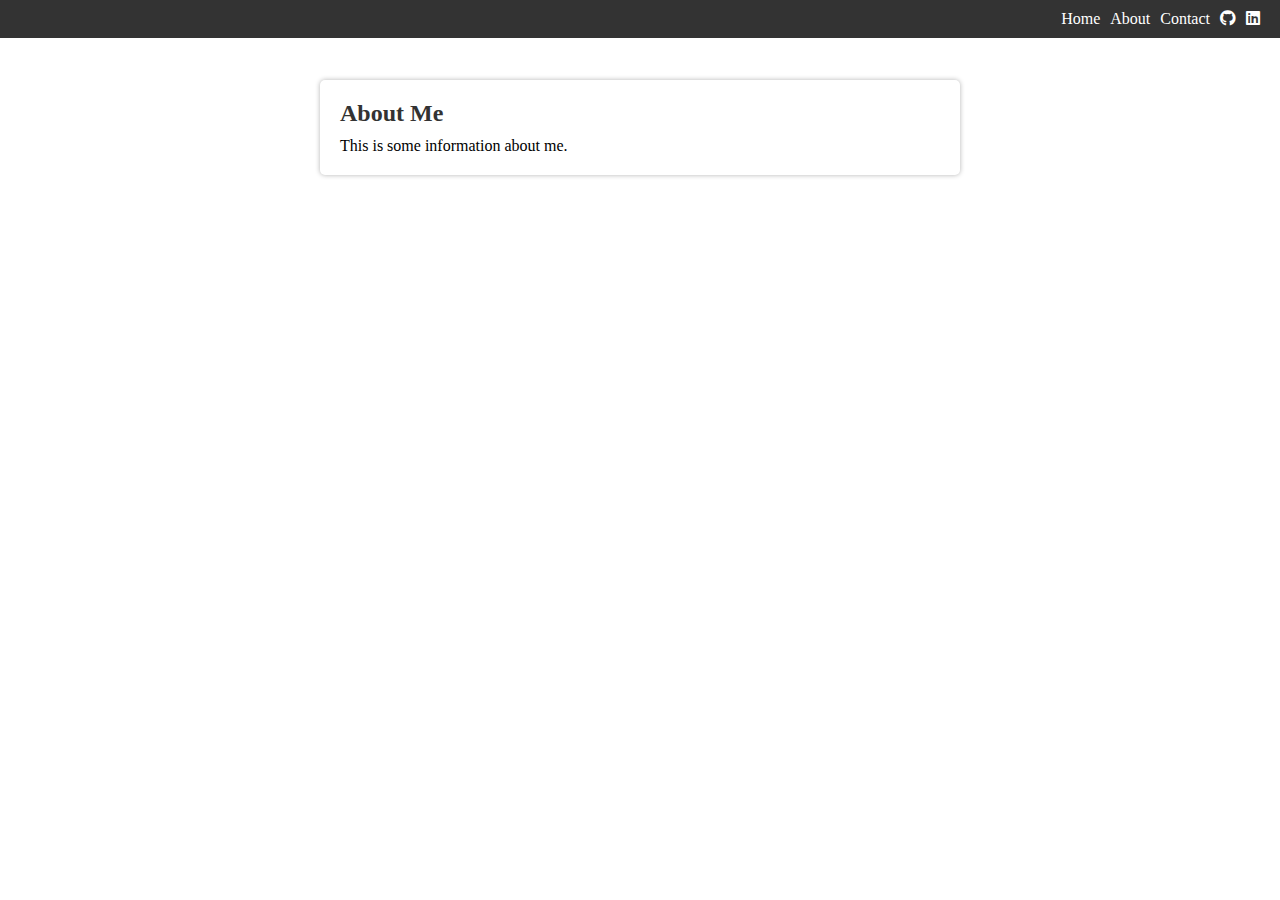
==== about.html @ 73ed1227 "Created different page for about information ( Second Shift )" ====
<!DOCTYPE html>
<html>
<head>
  <title>About Me</title>
  <link rel="stylesheet" type="text/css" href="styles.css">
  <link rel="stylesheet" href="https://cdnjs.cloudflare.com/ajax/libs/font-awesome/5.15.3/css/all.min.css">

</head>
<body>
 
  
  <nav class="fixed-nav">
    <ul>
      <li><a href="index.html">Home</a></li>
      <li><a href="about.html">About</a></li>
      <li><a href="contact.html">Contact</a></li>
      <li class="social-media"><a href="#"><i class="fab fa-github"></i></a></li>
      <li class="social-media"><a href="#"><i class="fab fa-linkedin"></i></a></li>
    </ul>
  </nav>
  
  <main class="main-content">
    <section class="section">
      <h2>About Me</h2>
      <p>This is some information about me.</p>
    </section>
  </main>
  
</body>
</html>
---- styles.css ----
/* Reset some default styles */
body, h1, h2, p, ul {
  margin: 0;
  padding: 0;
}

body {
  background-image: url('bg.JPG');
  background-repeat: no-repeat;
  background-size: cover;
}

/* Base styles */
.header {
  background-color: #333;
  color: #fff;
  padding: 20px;
}

.fixed-nav {
  position: fixed;
  top: 0;
  right: 0;
  left: 0;
  background-color: #333;
  color: #fff;
  padding: 10px;
}

.fixed-nav ul {
  list-style-type: none;
  display: flex;
  justify-content: flex-end;
}

.fixed-nav ul li {
  margin-right: 10px;
}

.fixed-nav ul li a {
  color: #fff;
  text-decoration: none;
}

.main-content {
  margin-top: 60px;
  padding: 20px;
  display: flex;
  flex-direction: column;
  align-items: center;
}

.section {
  margin-bottom: 30px;
  width: 100%;
  max-width: 600px;
  background-color: #fff;
  padding: 20px;
  border-radius: 5px;
  box-shadow: 0 0 5px rgba(0, 0, 0, 0.3);
}

h1, h2, h3 {
  color: #333;
  margin-bottom: 10px;
}

.btn {
  display: inline-block;
  padding: 10px 20px;
  background-color: #333;
  color: #fff;
  text-decoration: none;
  border-radius: 5px;
  margin-top: 10px;
}

.card {
  background-color: #f9f9f9;
  padding: 10px;
  margin-bottom: 10px;
  border-radius: 5px;
}

.card h3 {
  color: #333;
  margin-bottom: 5px;
}

.card p {
  color: #666;
  margin-bottom: 10px;
}

/* Responsive design */
@media screen and (max-width: 600px) {
  .header {
    padding: 10px;
  }

  .fixed-nav {
    padding: 5px;
  }

  .main-content {
    margin-top: 100px;
  }

  .section {
    padding: 10px;
  }
}
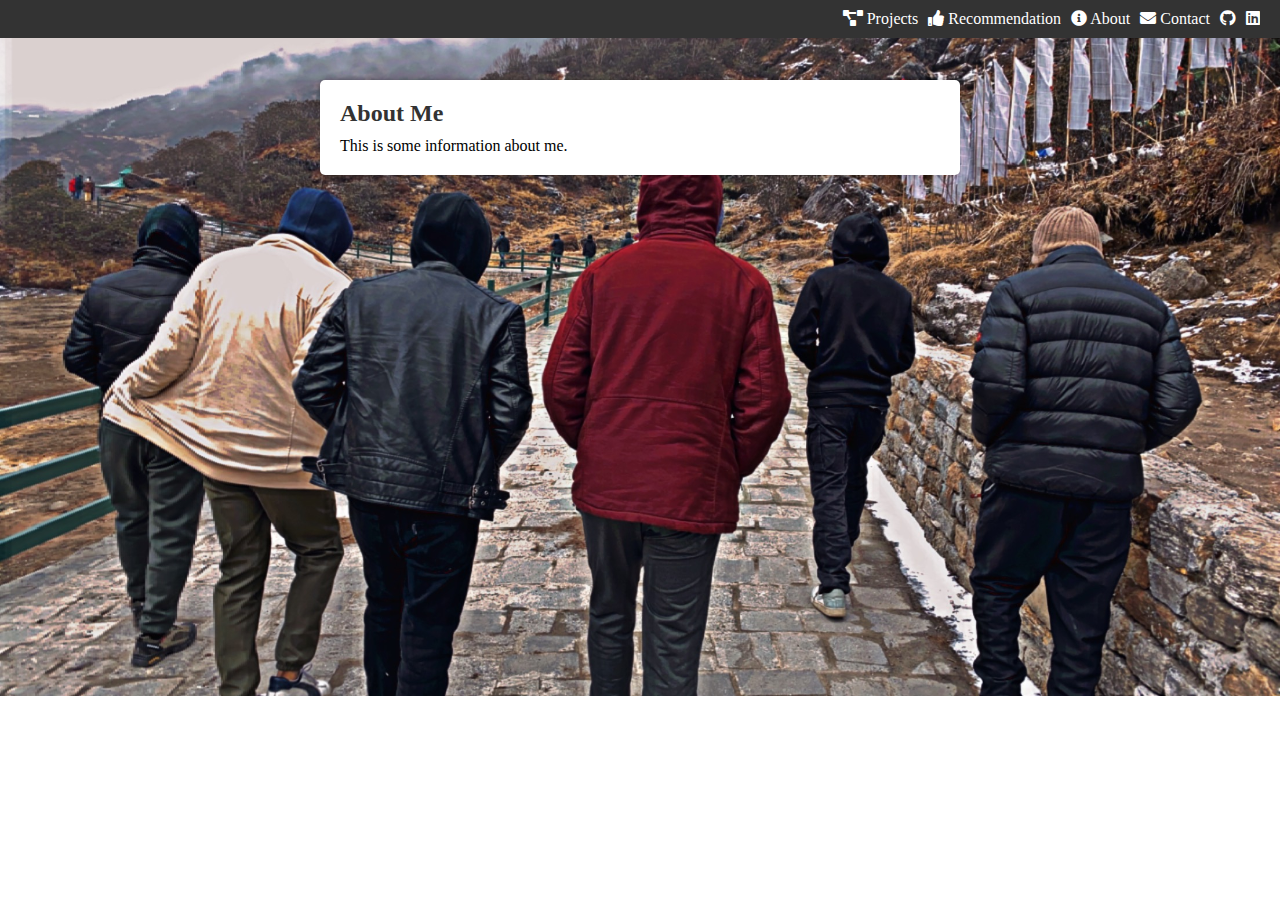
==== commit b6bdd741: "Third Shift" ====
--- a/about.html
+++ b/about.html
@@ -11,11 +11,12 @@
   
   <nav class="fixed-nav">
     <ul>
-      <li><a href="index.html">Home</a></li>
-      <li><a href="about.html">About</a></li>
-      <li><a href="contact.html">Contact</a></li>
-      <li class="social-media"><a href="#"><i class="fab fa-github"></i></a></li>
-      <li class="social-media"><a href="#"><i class="fab fa-linkedin"></i></a></li>
+    <li><a href="index.html"><i class="fas fa-project-diagram"></i> Projects</a></li>
+    <li><a href="recommendation.html"><i class="fas fa-thumbs-up"></i> Recommendation</a></li>    
+    <li><a href="about.html"><i class="fas fa-info-circle"></i> About</a></li>
+    <li><a href="contact.html"><i class="fas fa-envelope"></i> Contact</a></li>
+    <li class="social-media"><a href="https://github.com/bijayworks"><i class="fab fa-github"></i></a></li>
+    <li class="social-media"><a href="#"><i class="fab fa-linkedin"></i></a></li>
     </ul>
   </nav>
   
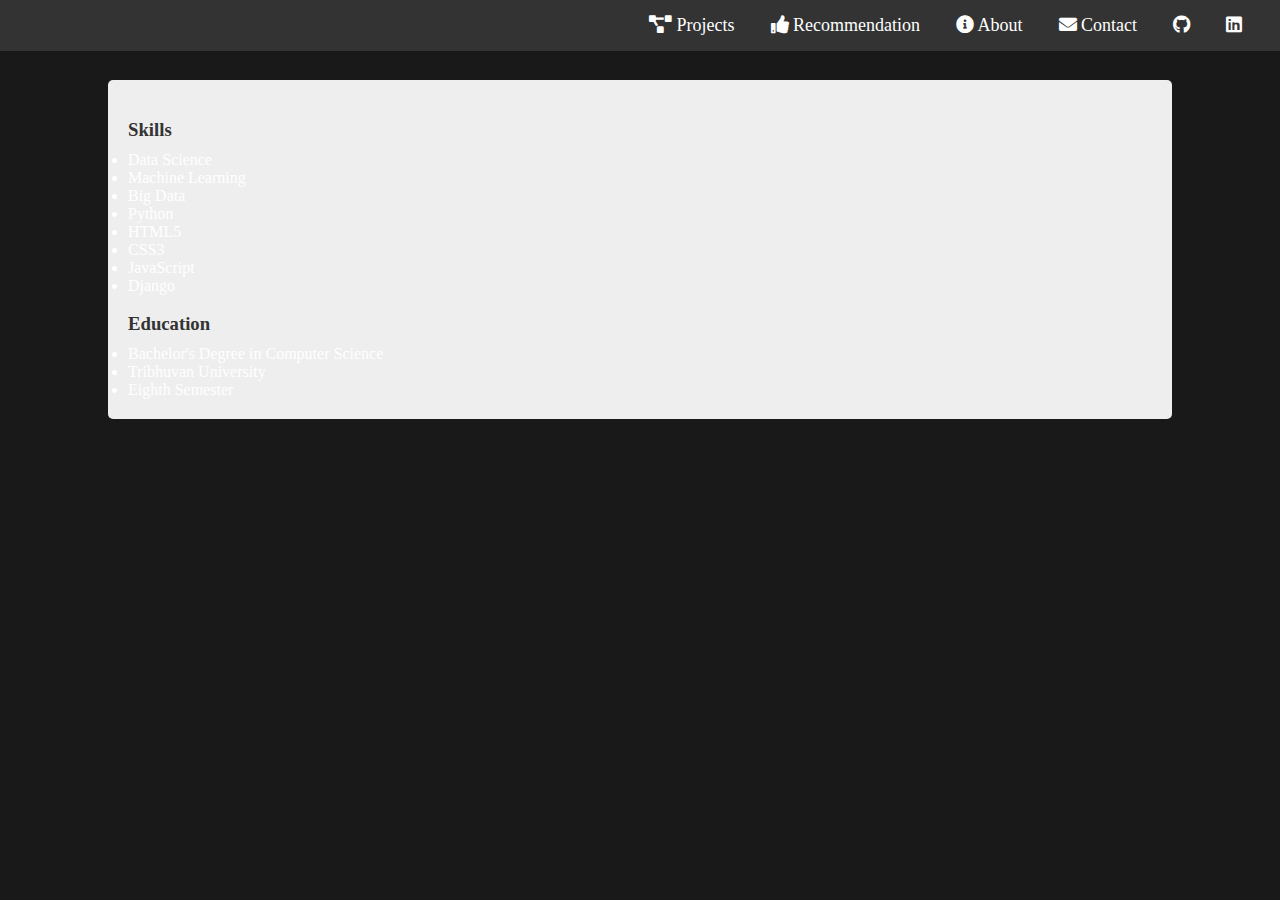
==== commit 2d27e472: "Added Skills and education (4)" ====
--- a/about.html
+++ b/about.html
@@ -4,28 +4,42 @@
   <title>About Me</title>
   <link rel="stylesheet" type="text/css" href="styles.css">
   <link rel="stylesheet" href="https://cdnjs.cloudflare.com/ajax/libs/font-awesome/5.15.3/css/all.min.css">
-
 </head>
 <body>
- 
-  
   <nav class="fixed-nav">
     <ul>
-    <li><a href="index.html"><i class="fas fa-project-diagram"></i> Projects</a></li>
-    <li><a href="recommendation.html"><i class="fas fa-thumbs-up"></i> Recommendation</a></li>    
-    <li><a href="about.html"><i class="fas fa-info-circle"></i> About</a></li>
-    <li><a href="contact.html"><i class="fas fa-envelope"></i> Contact</a></li>
-    <li class="social-media"><a href="https://github.com/bijayworks"><i class="fab fa-github"></i></a></li>
-    <li class="social-media"><a href="#"><i class="fab fa-linkedin"></i></a></li>
+      <li><a href="index.html"><i class="fas fa-project-diagram"></i> Projects</a></li>
+      <li><a href="recommendation.html"><i class="fas fa-thumbs-up"></i> Recommendation</a></li>    
+      <li><a href="about.html"><i class="fas fa-info-circle"></i> About</a></li>
+      <li><a href="contact.html"><i class="fas fa-envelope"></i> Contact</a></li>
+      <li class="social-media"><a href="https://github.com/bijayworks"><i class="fab fa-github"></i></a></li>
+      <li class="social-media"><a href="#"><i class="fab fa-linkedin"></i></a></li>
     </ul>
   </nav>
   
   <main class="main-content">
-    <section class="section">
-      <h2>About Me</h2>
-      <p>This is some information about me.</p>
+    <section class="section black-text" >
+      
+      <h3>Skills</h3>
+      <ul>
+        <li>Data Science</li>
+        <li>Machine Learning</li>
+        <li>Big Data</li>
+        <li>Python</li>
+        <li>HTML5</li>
+        <li>CSS3</li>
+        <li>JavaScript</li>
+        <li>Django</li>
+      </ul>
+      
+      <h3>Education</h3>
+      <ul>
+        <li>Bachelor's Degree in Computer Science</li>
+        <li>Tribhuvan University</li>
+        <li>Eighth Semester</li>
+      </ul>
     </section>
   </main>
   
 </body>
-</html>+</html>
--- a/styles.css
+++ b/styles.css
@@ -5,10 +5,10 @@
 }
 
 body {
-  background-image: url('bg.JPG');
-  background-repeat: no-repeat;
-  background-size: cover;
+  background-color: rgba(0, 0, 0, 0.9); /* Set the background color with lower opacity */  color: #fff; /* Set the text color to white */ /* Add this line to fix the background image */
 }
+
+
 
 /* Base styles */
 .header {
@@ -24,7 +24,7 @@
   left: 0;
   background-color: #333;
   color: #fff;
-  padding: 10px;
+  padding: 15px;
 }
 
 .fixed-nav ul {
@@ -35,29 +35,36 @@
 
 .fixed-nav ul li {
   margin-right: 10px;
+  padding: 0 5px; /* Adds horizontal padding */
 }
 
 .fixed-nav ul li a {
   color: #fff;
   text-decoration: none;
+  font-size: 18px; /* Increase the font size */
+  padding: 0px 8px; /* Adjust the padding */
 }
 
 .main-content {
-  margin-top: 60px;
-  padding: 20px;
-  display: flex;
-  flex-direction: column;
-  align-items: center;
-}
+    margin-top: 60px;
+    padding: 20px;
+    display: flex;
+    flex-direction: column;
+    align-items: center;
+    width: 80%; /* Increase the width of the content */
+    max-width: 1600px; /* Increase the width of the content */
+    margin-left: auto; /* Center the content horizontally */
+    margin-right: auto;
+  }
+
 
 .section {
-  margin-bottom: 30px;
+  margin-bottom: 0;
   width: 100%;
-  max-width: 600px;
-  background-color: #fff;
+  max-width: 1600px;
+  background-color: #eee;
   padding: 20px;
   border-radius: 5px;
-  box-shadow: 0 0 5px rgba(0, 0, 0, 0.3);
 }
 
 h1, h2, h3 {
@@ -75,22 +82,56 @@
   margin-top: 10px;
 }
 
-.card {
-  background-color: #f9f9f9;
-  padding: 10px;
-  margin-bottom: 10px;
-  border-radius: 5px;
+.projects-grid {
+  display: grid;
+  grid-template-columns: repeat(auto-fit, minmax(300px, 1fr));
+  grid-gap: 20px;
 }
 
-.card h3 {
-  color: #333;
-  margin-bottom: 5px;
+.card {
+  background-color: white;
+  border: 1px solid #000000;
+  border-radius: 10px; /* Increase the border radius as desired */
+  padding: 20px;
+  text-align: center;
+  display: flex;
+  flex-direction: column;
+  justify-content: space-between;
+  height: 400px; /* Increase the height of the card as desired */
 }
 
-.card p {
-  color: #666;
-  margin-bottom: 10px;
+.card a {
+  text-decoration: none; /* Remove underline from links */
+  color: inherit;
 }
+
+.card .card-title {
+  margin-top: 0;
+}
+
+.card .card-description {
+  color: black;
+  overflow: hidden;
+  text-overflow: ellipsis;
+  display: -webkit-box;
+  -webkit-line-clamp: 4; /* Show up to 4 lines of description */
+  -webkit-box-orient: vertical;
+}
+
+.card .card-image {
+  max-width: 100%;
+  height: auto;
+  margin-bottom: 10px; /* Add spacing between image and description */
+}
+
+
+
+@media screen and (max-width: 600px) {
+  .card {
+    width: 100%;
+  }
+}
+
 
 /* Responsive design */
 @media screen and (max-width: 600px) {
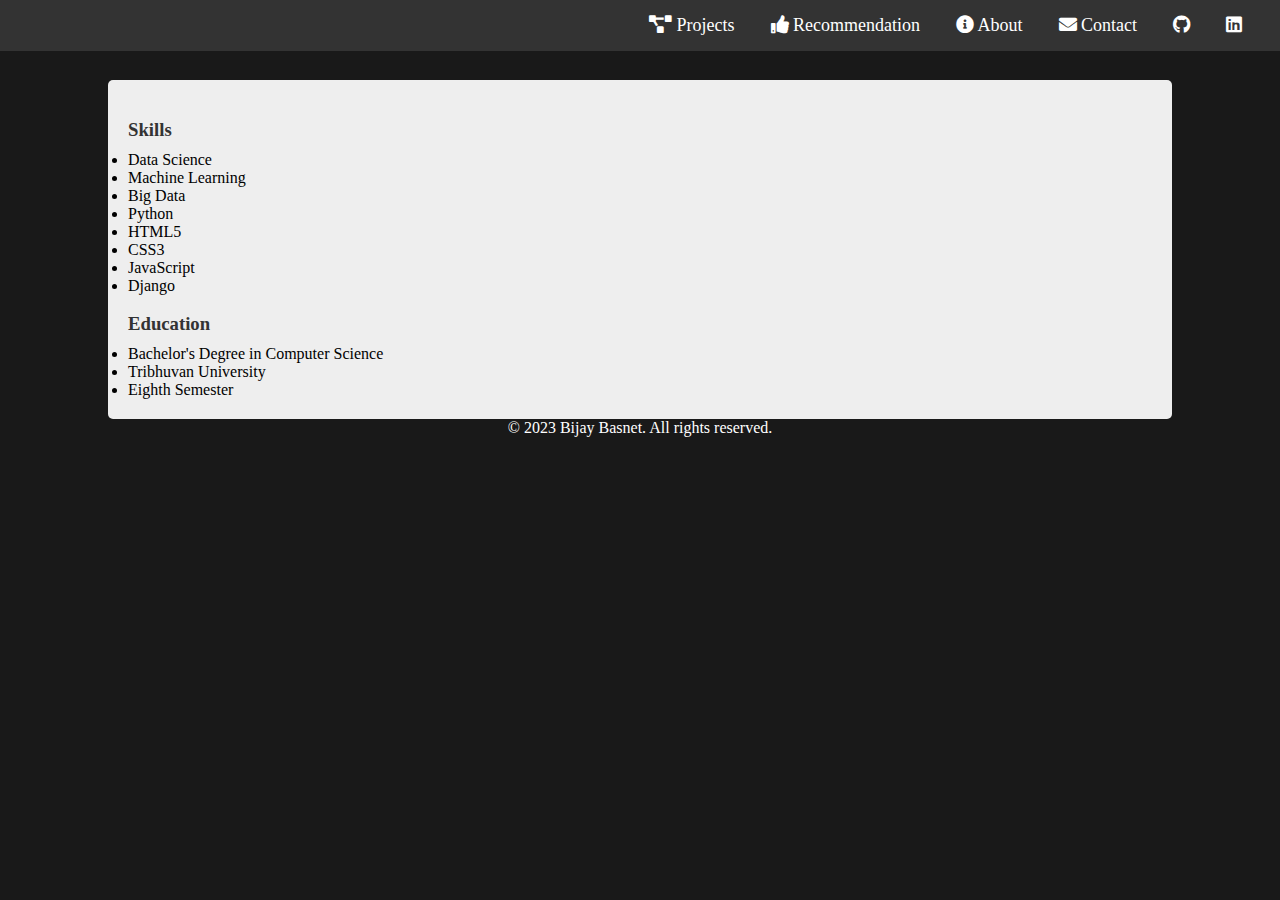
==== commit ba4bc0fa: "Footer added (5)" ====
--- a/about.html
+++ b/about.html
@@ -10,7 +10,7 @@
     <ul>
       <li><a href="index.html"><i class="fas fa-project-diagram"></i> Projects</a></li>
       <li><a href="recommendation.html"><i class="fas fa-thumbs-up"></i> Recommendation</a></li>    
-      <li><a href="about.html"><i class="fas fa-info-circle"></i> About</a></li>
+      <li><a href="about.html" class="active"><i class="fas fa-info-circle"></i> About</a></li>
       <li><a href="contact.html"><i class="fas fa-envelope"></i> Contact</a></li>
       <li class="social-media"><a href="https://github.com/bijayworks"><i class="fab fa-github"></i></a></li>
       <li class="social-media"><a href="#"><i class="fab fa-linkedin"></i></a></li>
@@ -39,6 +39,9 @@
         <li>Eighth Semester</li>
       </ul>
     </section>
+    <footer class="footer">
+      <p>&copy; 2023 Bijay Basnet. All rights reserved.</p>
+  </footer>
   </main>
   
 </body>
--- a/styles.css
+++ b/styles.css
@@ -5,9 +5,50 @@
 }
 
 body {
-  background-color: rgba(0, 0, 0, 0.9); /* Set the background color with lower opacity */  color: #fff; /* Set the text color to white */ /* Add this line to fix the background image */
+  background-color: rgba(0, 0, 0, 0.9);
+  color: #fff;
 }
 
+.black-text {
+  color: black;
+}
+
+
+.recommendation-grid {
+  display: grid;
+  grid-template-columns: repeat(auto-fit, minmax(300px, 1fr));
+  grid-gap: 20px;
+}
+
+.card {
+  background-color: white;
+  border: 1px solid #000000;
+  border-radius: 10px;
+  padding: 20px;
+  text-align: center;
+  display: flex;
+  flex-direction: column;
+  justify-content: space-between;
+}
+
+.card .card-title {
+  margin-top: 0;
+}
+
+.card .card-description {
+  color: black;
+  overflow: hidden;
+  text-overflow: ellipsis;
+  display: -webkit-box;
+  -webkit-line-clamp: 4;
+  -webkit-box-orient: vertical;
+}
+
+.card .card-image {
+  max-width: 100%;
+  height: auto;
+  margin-bottom: 10px;
+}
 
 
 /* Base styles */
@@ -35,28 +76,27 @@
 
 .fixed-nav ul li {
   margin-right: 10px;
-  padding: 0 5px; /* Adds horizontal padding */
+  padding: 0 5px;
 }
 
 .fixed-nav ul li a {
   color: #fff;
   text-decoration: none;
-  font-size: 18px; /* Increase the font size */
-  padding: 0px 8px; /* Adjust the padding */
+  font-size: 18px;
+  padding: 0px 8px;
 }
 
 .main-content {
-    margin-top: 60px;
-    padding: 20px;
-    display: flex;
-    flex-direction: column;
-    align-items: center;
-    width: 80%; /* Increase the width of the content */
-    max-width: 1600px; /* Increase the width of the content */
-    margin-left: auto; /* Center the content horizontally */
-    margin-right: auto;
-  }
-
+  margin-top: 60px;
+  padding: 20px;
+  display: flex;
+  flex-direction: column;
+  align-items: center;
+  width: 80%;
+  max-width: 1600px;
+  margin-left: auto;
+  margin-right: auto;
+}
 
 .section {
   margin-bottom: 0;
@@ -82,58 +122,24 @@
   margin-top: 10px;
 }
 
-.projects-grid {
-  display: grid;
-  grid-template-columns: repeat(auto-fit, minmax(300px, 1fr));
-  grid-gap: 20px;
-}
+@media screen and (max-width: 768px) {
+  .main-content {
+    width: 90%;
+  }
 
-.card {
-  background-color: white;
-  border: 1px solid #000000;
-  border-radius: 10px; /* Increase the border radius as desired */
-  padding: 20px;
-  text-align: center;
-  display: flex;
-  flex-direction: column;
-  justify-content: space-between;
-  height: 400px; /* Increase the height of the card as desired */
-}
+  .section {
+    padding: 10px;
+  }
 
-.card a {
-  text-decoration: none; /* Remove underline from links */
-  color: inherit;
-}
+  .projects-grid {
+    grid-template-columns: repeat(auto-fit, minmax(250px, 1fr));
+  }
 
-.card .card-title {
-  margin-top: 0;
-}
-
-.card .card-description {
-  color: black;
-  overflow: hidden;
-  text-overflow: ellipsis;
-  display: -webkit-box;
-  -webkit-line-clamp: 4; /* Show up to 4 lines of description */
-  -webkit-box-orient: vertical;
-}
-
-.card .card-image {
-  max-width: 100%;
-  height: auto;
-  margin-bottom: 10px; /* Add spacing between image and description */
-}
-
-
-
-@media screen and (max-width: 600px) {
   .card {
-    width: 100%;
+    height: auto;
   }
 }
 
-
-/* Responsive design */
 @media screen and (max-width: 600px) {
   .header {
     padding: 10px;
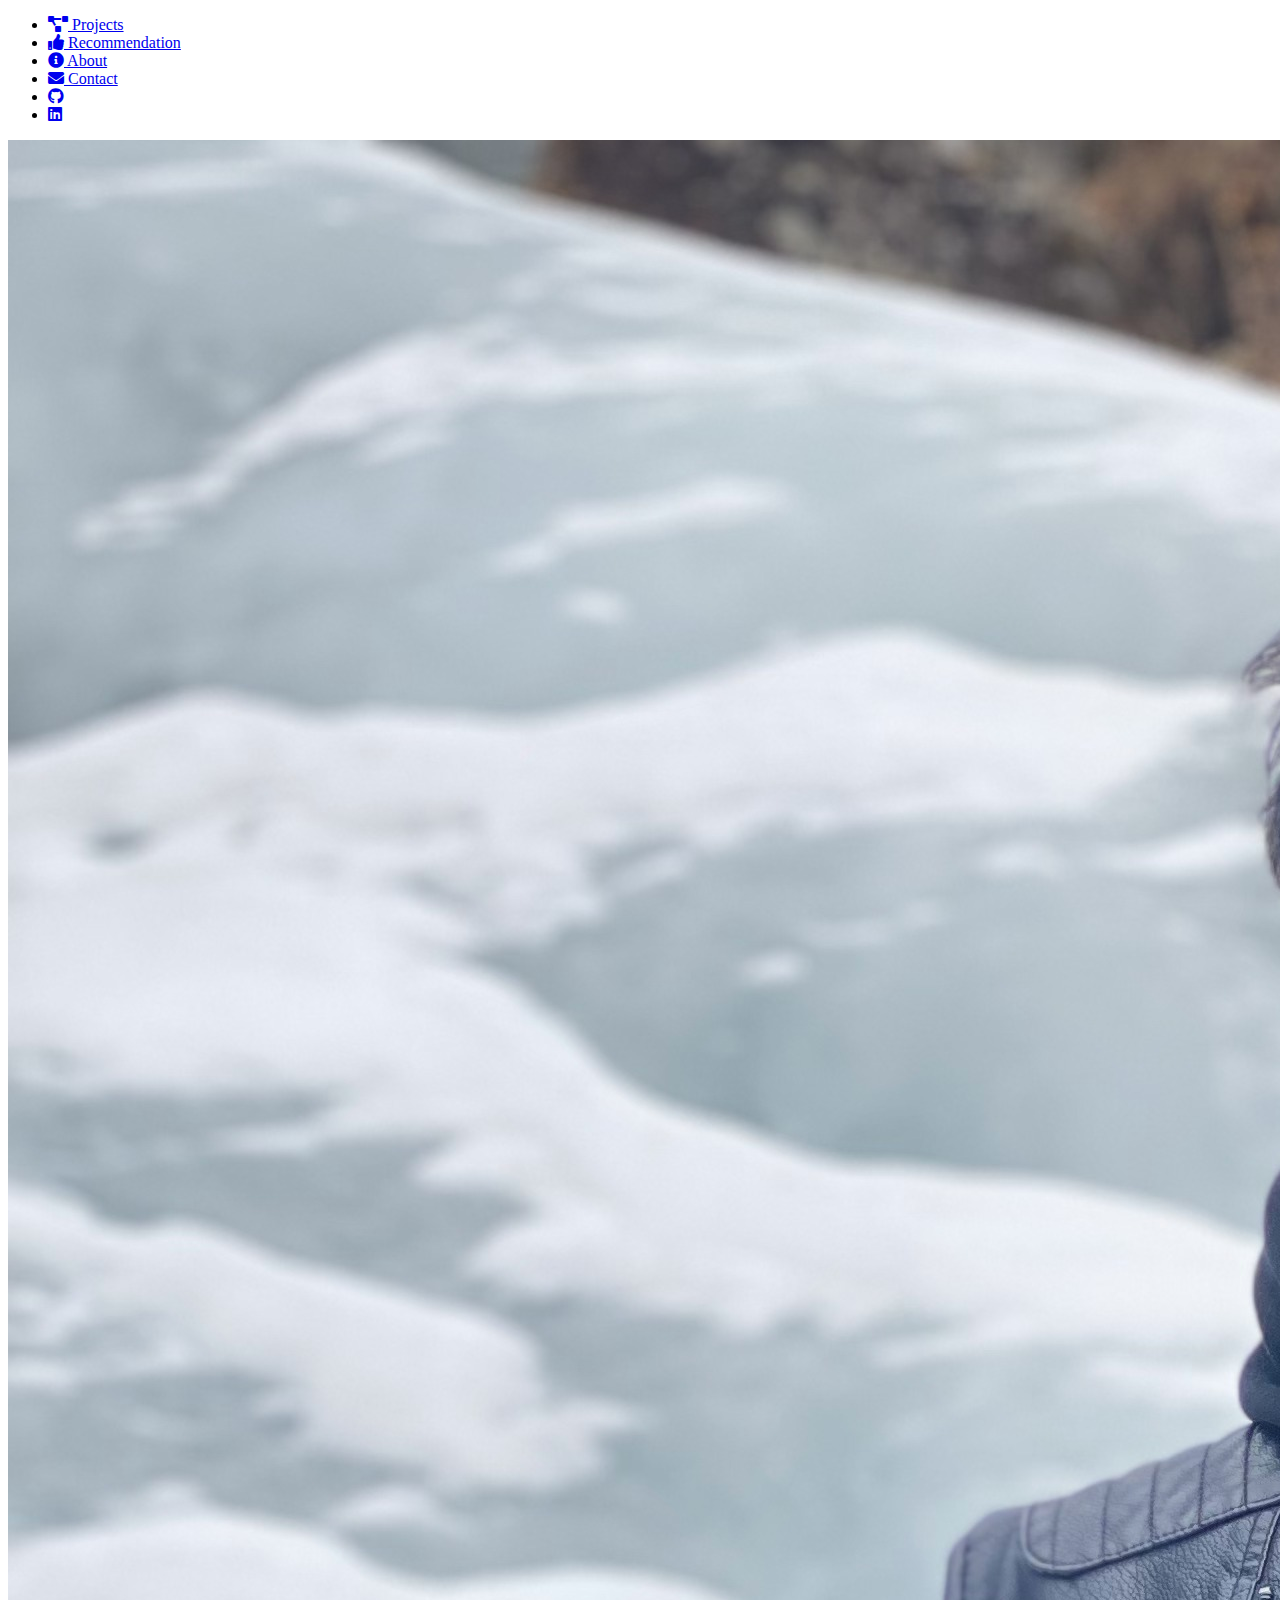
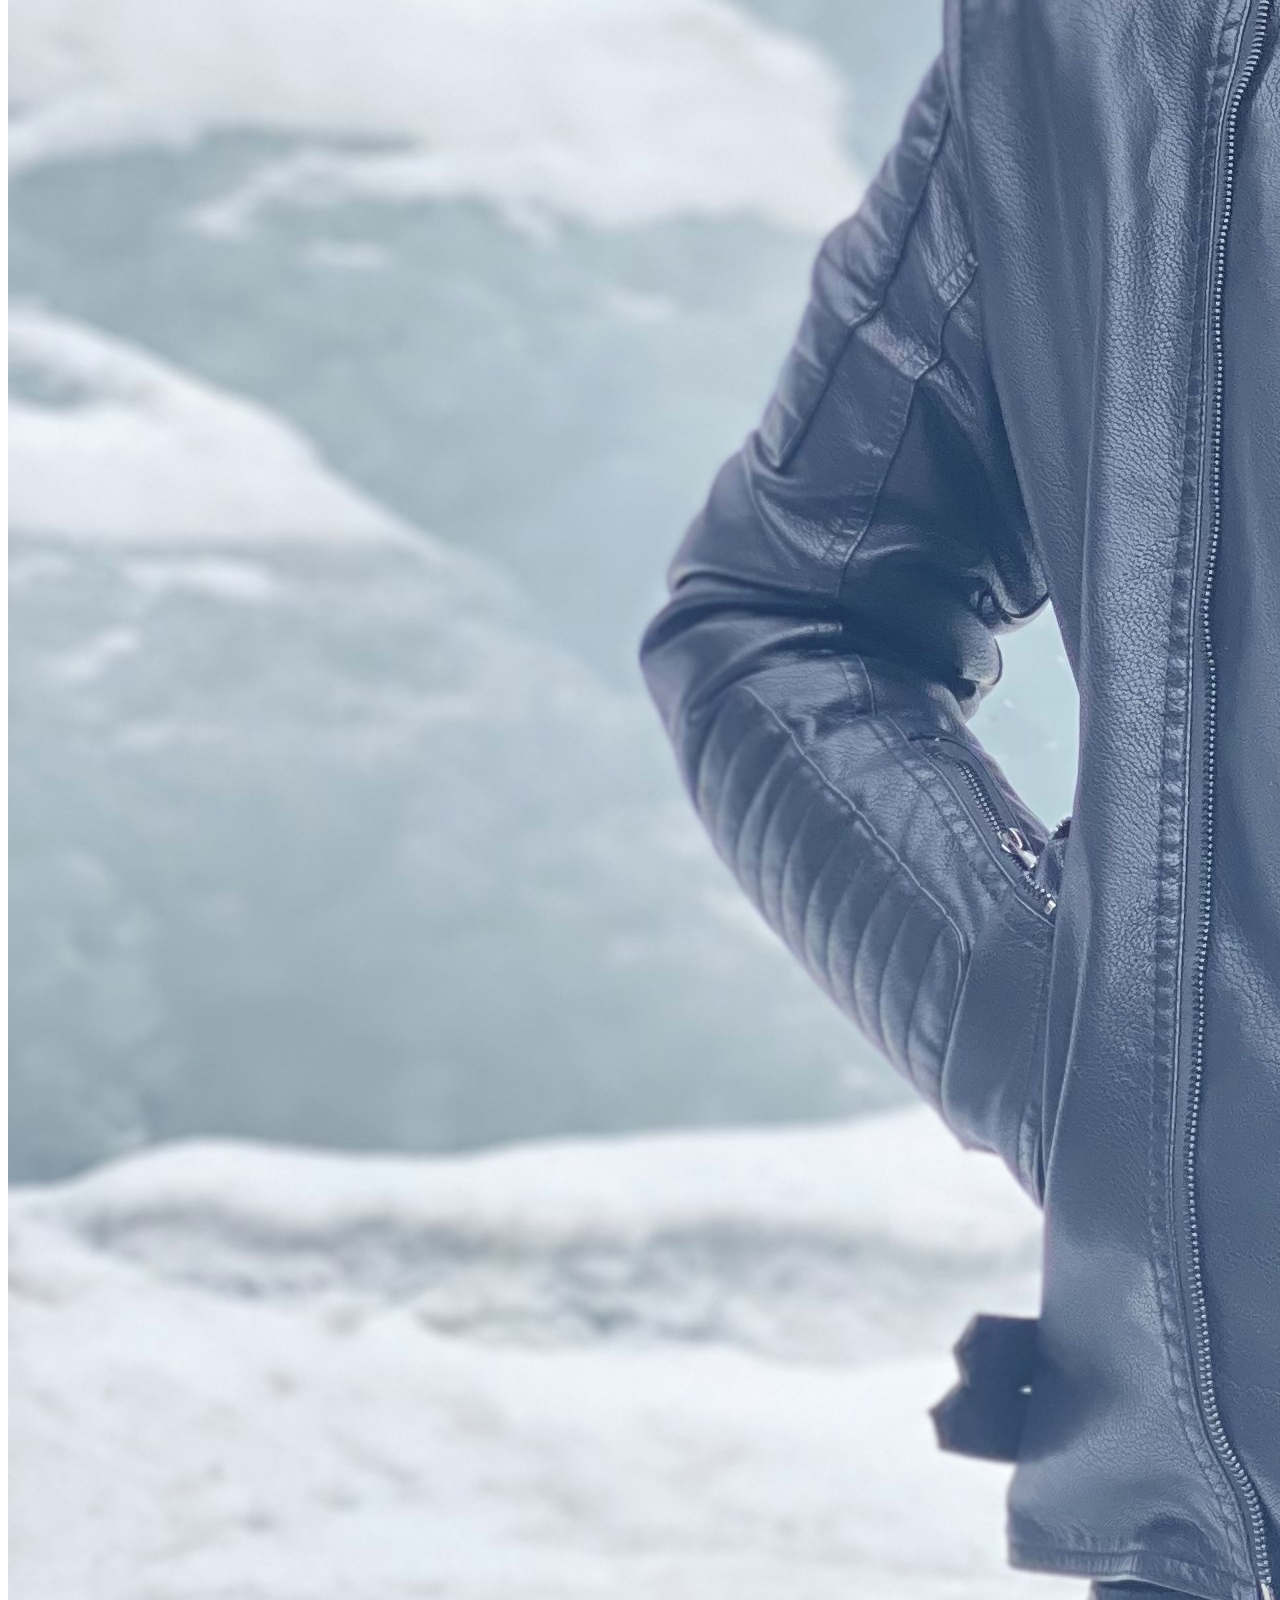
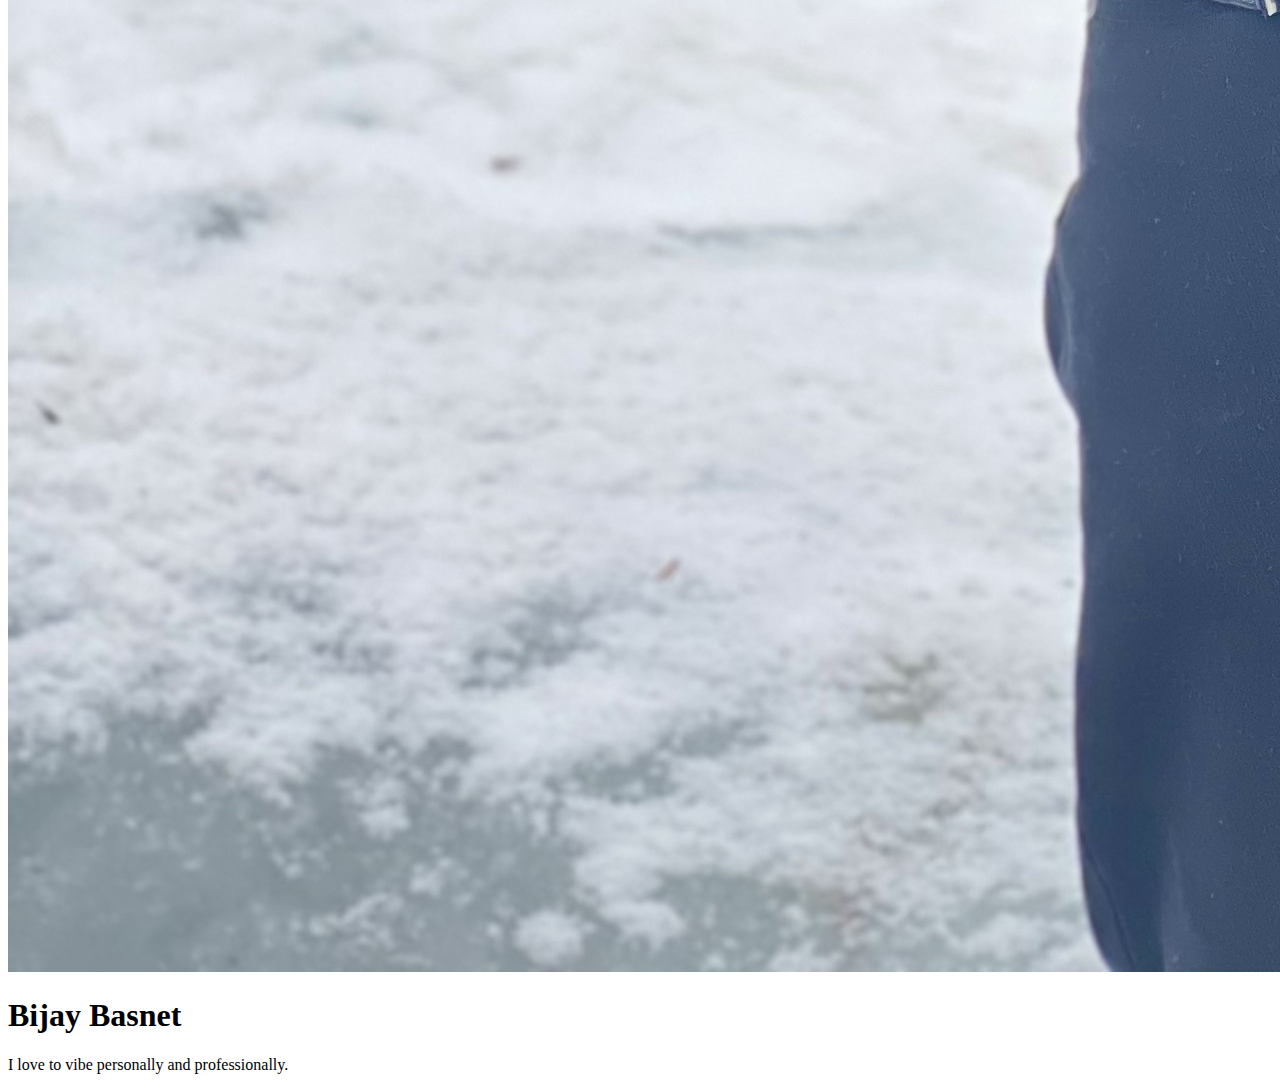
==== commit ae0bc1e3: "font changed to cursive (6)" ====
--- a/about.html
+++ b/about.html
@@ -2,7 +2,8 @@
 <html>
 <head>
   <title>About Me</title>
-  <link rel="stylesheet" type="text/css" href="styles.css">
+  <link rel="stylesheet" type="text/css" href="navigation.css">
+  <link rel="stylesheet" type="text/css" href="about.css">
   <link rel="stylesheet" href="https://cdnjs.cloudflare.com/ajax/libs/font-awesome/5.15.3/css/all.min.css">
 </head>
 <body>
@@ -18,30 +19,15 @@
   </nav>
   
   <main class="main-content">
-    <section class="section black-text" >
-      
-      <h3>Skills</h3>
-      <ul>
-        <li>Data Science</li>
-        <li>Machine Learning</li>
-        <li>Big Data</li>
-        <li>Python</li>
-        <li>HTML5</li>
-        <li>CSS3</li>
-        <li>JavaScript</li>
-        <li>Django</li>
-      </ul>
-      
-      <h3>Education</h3>
-      <ul>
-        <li>Bachelor's Degree in Computer Science</li>
-        <li>Tribhuvan University</li>
-        <li>Eighth Semester</li>
-      </ul>
+    <section class="section1">
+      <div class="image">
+        <img src="img/bijay.jpg" alt="Your Image">
+      </div>
+      <div class="text">
+        <h1>Bijay Basnet</h1>
+        <p>I love to vibe personally and professionally.</p>
+      </div>
     </section>
-    <footer class="footer">
-      <p>&copy; 2023 Bijay Basnet. All rights reserved.</p>
-  </footer>
   </main>
   
 </body>
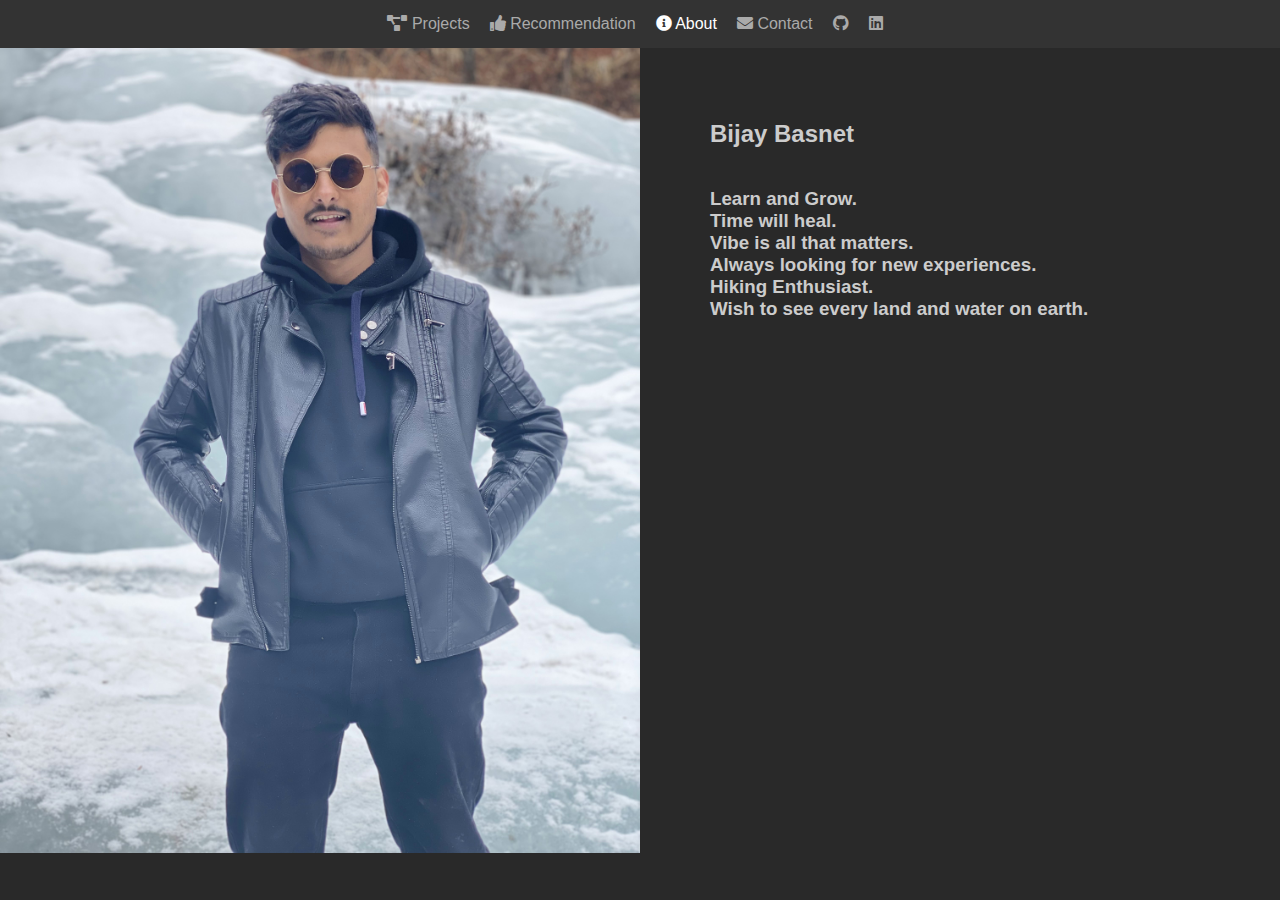
==== commit 90aacc81: "added description" ====
--- a/about.html
+++ b/about.html
@@ -25,7 +25,12 @@
       </div>
       <div class="text">
         <h1>Bijay Basnet</h1>
-        <p>I love to vibe personally and professionally.</p>
+        <h3>Learn and Grow.</h3>
+        <h3>Time will heal.</h3>
+        <h3>Vibe is all that matters.</h3>
+        <h3>Always looking for new experiences.</h3>
+        <h3>Hiking Enthusiast.</h3>
+        <h3>Wish to see every land and water on earth.</h3>
       </div>
     </section>
   </main>
--- a/navigation.css
+++ b/navigation.css
@@ -0,0 +1,30 @@
+/* Navigation */
+.fixed-nav {
+    position: fixed;
+    top: 0;
+    left: 0;
+    width: 100%;
+    background-color: #333;
+    color: #aaa;
+    padding: 15px;
+  }
+  
+  .fixed-nav ul {
+    list-style-type: none;
+    display: flex;
+    justify-content: center;
+  }
+  
+  .fixed-nav li {
+    margin-right: 10px;
+  }
+  
+  .fixed-nav li a {
+    color: #aaa;
+    text-decoration: none;
+    padding: 5px;
+  }
+  
+  .fixed-nav a.active {
+    color: #fff; 
+  }--- a/about.css
+++ b/about.css
@@ -0,0 +1,48 @@
+* {
+    box-sizing: border-box;
+    margin: 0;
+    padding: 0;
+  }
+  
+body {
+    font-family: cursive, sans-serif;
+    background-color: #0009;
+  }
+
+  /* Main Content */
+.main-content {
+    background-color: #0009;
+    margin: 0 auto;
+    min-height: 100vh;
+  }
+  
+  .section1 {
+    display: flex;
+  }
+  
+  .image {
+    width: 50%;
+  }
+  
+  .image img {
+    width: 100%;
+  }
+  
+  .text {
+    width: 50%;
+    color: #ccc;
+    padding-left: 70px;
+  }
+  
+  .text h1 {
+    margin-top: 0;
+    padding-top: 120px;
+    padding-bottom: 40px;
+    font-size: 24px;
+  }
+  
+  .text p {
+    font-size: 18px;
+  }
+  
+  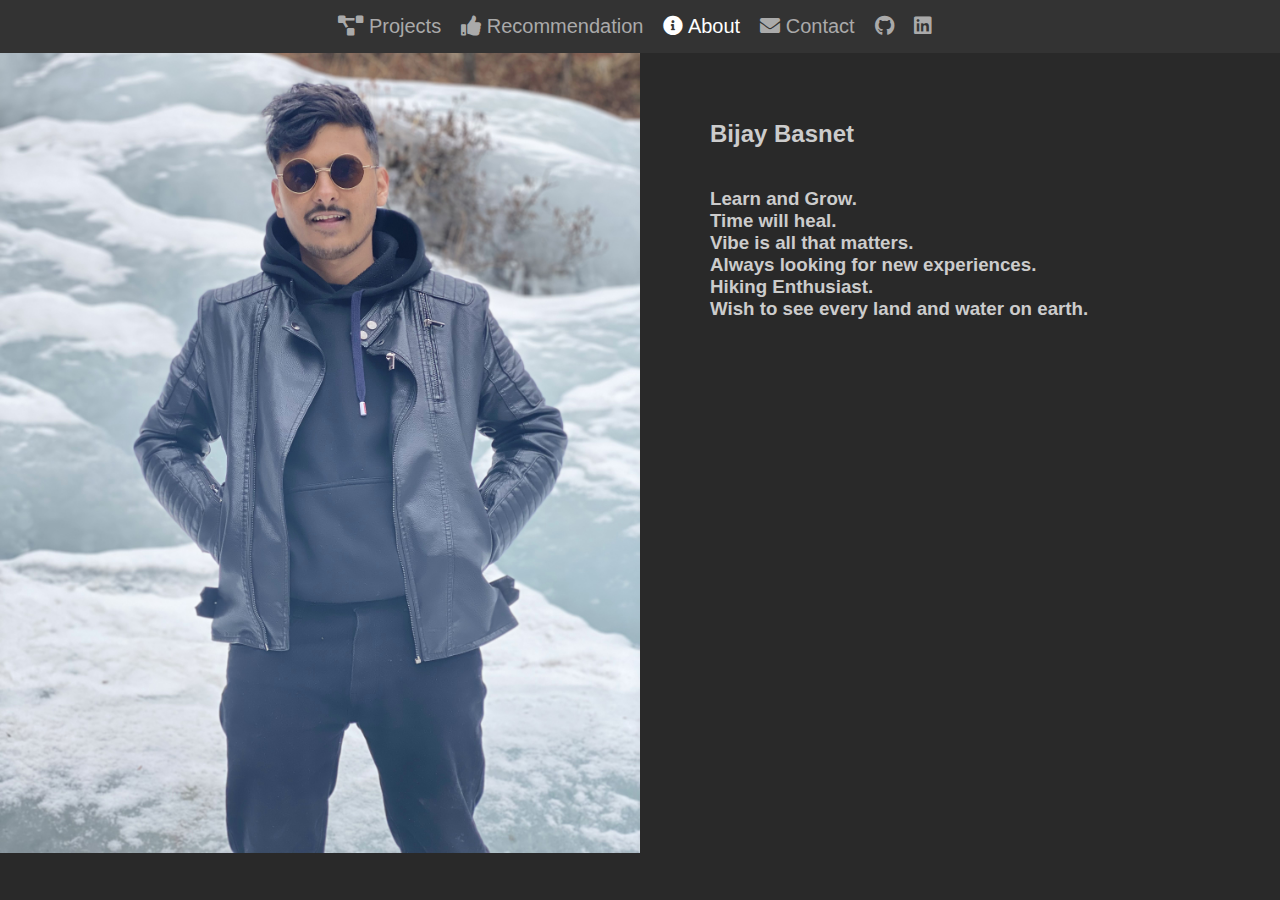
==== commit aaa2d7c9: "separated css files in a separate folder (8)" ====
--- a/about.html
+++ b/about.html
@@ -2,8 +2,8 @@
 <html>
 <head>
   <title>About Me</title>
-  <link rel="stylesheet" type="text/css" href="navigation.css">
-  <link rel="stylesheet" type="text/css" href="about.css">
+  <link rel="stylesheet" type="text/css" href="css/navigation.css">
+  <link rel="stylesheet" type="text/css" href="css/about.css">
   <link rel="stylesheet" href="https://cdnjs.cloudflare.com/ajax/libs/font-awesome/5.15.3/css/all.min.css">
 </head>
 <body>
--- a/css/navigation.css
+++ b/css/navigation.css
@@ -0,0 +1,31 @@
+/* Navigation */
+.fixed-nav {
+    position: fixed;
+    top: 0;
+    left: 0;
+    width: 100%;
+    background-color: #333;
+    color: #aaa;
+    padding: 15px;
+  }
+  
+  .fixed-nav ul {
+    list-style-type: none;
+    display: flex;
+    justify-content: center;
+  }
+  
+  .fixed-nav li {
+    margin-right: 10px;
+    font-size: 20px;
+  }
+  
+  .fixed-nav li a {
+    color: #aaa;
+    text-decoration: none;
+    padding: 5px;
+  }
+  
+  .fixed-nav a.active {
+    color: #fff; 
+  }--- a/css/about.css
+++ b/css/about.css
@@ -0,0 +1,44 @@
+* {
+    box-sizing: border-box;
+    margin: 0;
+    padding: 0;
+  }
+  
+body {
+    font-family: cursive, sans-serif;
+    background-color: #0009;
+  }
+
+  /* Main Content */
+.main-content {
+    background-color: #0009;
+    margin: 0 auto;
+    min-height: 100vh;
+  }
+  
+  .section1 {
+    display: flex;
+  }
+  
+  .image {
+    width: 50%;
+  }
+  
+  .image img {
+    width: 100%;
+  }
+  
+  .text {
+    width: 50%;
+    color: #ccc;
+    padding-left: 70px;
+  }
+  
+  .text h1 {
+    margin-top: 0;
+    padding-top: 120px;
+    padding-bottom: 40px;
+    font-size: 24px;
+  }
+  
+  